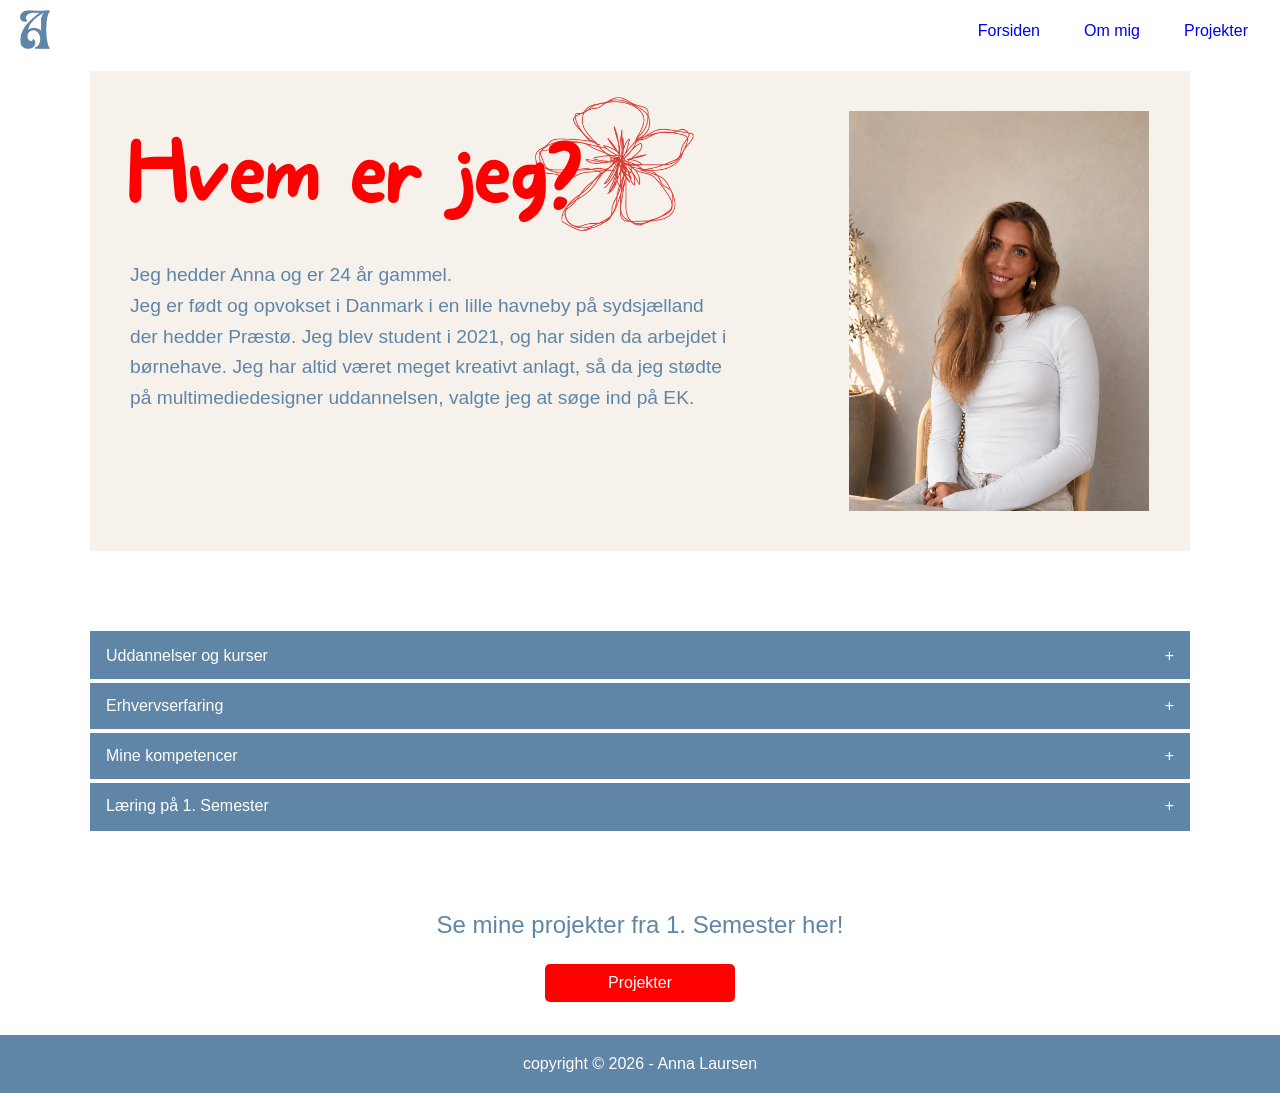
==== om.html @ f0049d84 "små layout justeringer" ====
<!doctype html>
<html lang="da">
  <head>
    <meta charset="UTF-8" />
    <meta name="viewport" content="width=device-width, initial-scale=1.0" />
    <title>Portfolioeksamen</title>
    <meta name="robots" content="noindex, nofollow" />
    <link rel="stylesheet" href="css/general.css" />
    <link rel="stylesheet" href="css/om.css" />
    <link rel="stylesheet" href="js/general.js" />
  </head>
  <body>
    <header>
      <a href="index.html"><img src="img/logo.webp" alt="logo illustrator" class="logo" /></a>
      <input type="checkbox" id="burger" />

      <label for="burger" class="menu-icon">
        <span></span>
        <span></span>
        <span></span>
      </label>

      <nav class="menu">
        <ul>
          <li><a href="index.html">Forsiden</a></li>
          <li><a href="om.html">Om mig</a></li>
          <li><a href="projekter.html">Projekter</a></li>
        </ul>
      </nav>
    </header>

    <main class="om-main">
      <section class="hero-background">
        <section class="hero">
          <div class="hero-text">
            <h1>Hvem er jeg?</h1>
            <img src="img/blomst.webp" alt="blomst" class="blomst" />

            <h3>
              Jeg hedder Anna og er 24 år gammel. <br />
              Jeg er født og opvokset i Danmark i en lille havneby på sydsjælland der hedder Præstø. Jeg blev student i 2021, og har siden da arbejdet i børnehave. Jeg har altid været meget kreativt anlagt, så da jeg stødte på multimediedesigner
              uddannelsen, valgte jeg at søge ind på EK.
            </h3>
          </div>
          <img src="img/portraet.webp" alt="portræt af mig" class="portræt" />
        </section>
      </section>

      <section class="om-section">
        <details name="accordion">
          <summary>Uddannelser og kurser</summary>
          <div class="content">
            <div class="opsætning">
              <h3>Multimediedesign EK</h3>
              <p>Januar 2026 - December 2028</p>
            </div>

            <div class="opsætning">
              <h3>Veras Dagshøjskole</h3>
              <p>August 2024 - December 2024</p>
              <p>Her havde jeg linjen Grafisk Kommunikation.</p>
            </div>

            <div class="opsætning">
              <h3>Vordingborg Gymnasium og HF</h3>
              <p>2018 - 2021</p>
              <p>Her havde jeg linjen Samfundsfag A og Engelsk A.</p>
            </div>

            <div class="opsætning">
              <h3>Præstø Privatskole</h3>
              <p>2008 - 2018</p>
            </div>
          </div>
        </details>

        <details name="accordion">
          <summary>Erhvervserfaring</summary>
          <div class="content">
            <div class="opsætning">
              <h3>Lundsgade Daginstitution</h3>
              <p>April 2025 - nu</p>
              <p>Jeg var vikar i huset, men blev hurtigt tilknyttet en fast stue, og blev derfor fast vikar.<br Nu er jeg vikar i huset, når det passer med skolen. /></p>
            </div>

            <div class="opsætning">
              <h3>Den selvejede institution Molevitten</h3>
              <p>Juni 2022- Juli 2024</p>
              <p>Jeg var fast medhjælper på en stue.</p>
            </div>

            <div class="opsætning">
              <h3>Privatinstitutionen Slotsparken</h3>
              <p>November 2021 - Juni 2022</p>
              <p>Jeg var vikar i hele huset, og var dermed både i vuggestuen og i børnehaven.</p>
            </div>

            <div class="opsætning">
              <h3>Rosenvangen plejecenter</h3>
              <p>Juni 2021 - Januar 2022</p>
              <p>Jeg var ansat som vikar, og var rigtig glad for at kunne hjælpe og støtte ældre mennesker i deres dagligdag.</p>
            </div>

            <div class="opsætning">
              <h3>Rosengården Døgninstitution</h3>
              <p>November 2020 - Maj 2021</p>
              <p>Her bestod mit arbejde i at hjælpe og guide udviklingshæmmede i deres dagligdag.</p>
            </div>

            <div class="opsætning">
              <h3>Rema 1000</h3>
              <p>September 2018 - Juni 2020</p>
              <p>Jeg sad i kassen samt trimmede butikken så den fremstod flot.</p>
            </div>
          </div>
        </details>

        <details name="accordion">
          <summary>Mine kompetencer</summary>
          <div class="content">
            <div class="opsætning">
              <h3>Photoshop</h3>
            </div>

            <div class="opsætning">
              <h3>After Effects</h3>
            </div>

            <div class="opsætning">
              <h3>Illustrator</h3>
            </div>

            <div class="opsætning">
              <h3>Indesign</h3>
            </div>

            <div class="opsætning">
              <h3>Vs Code</h3>
            </div>

            <div class="opsætning">
              <h3>Figma</h3>
            </div>
          </div>
        </details>

        <details name="accordion">
          <summary>Læring på 1. Semester</summary>
          <div class="content">
            <div class="opsætning">
              <h3>Kodning og udvikling</h3>
              <p>På 1. semester lærte jeg grundlæggende HTML, CSS og semantik. Jeg lærte at opbygge websites med korrekt struktur, arbejde med responsive designs ved hjælp af media queries og bruge GitHub til aflevering af projekter.</p>
            </div>

            <div class="opsætning">
              <h3>Design og brugeroplevelse</h3>
              <p>
                Jeg blev introduceret til designprincipper, gestaltlove og forskellige stilarter. Derudover lærte jeg at lave lofi og hifi wireframes samt prototyper i Figma, som hjælper med at planlægge og teste et design, inden man begynder at
                kode.
              </p>
            </div>

            <div class="opsætning">
              <h3>Test og værktøjer</h3>
              <p>
                Gennem semesteret arbejdede jeg med forskellige testmetoder, blandt andet Likert-test, tænkehøjttest, 5-sekunders test og Lighthouse. Jeg fik også erfaring med Illustrator, SVG og JavaScript, hvor jeg blandt andet arbejdede med
                popovers, forms og dark mode.
              </p>
            </div>

            <div class="opsætning">
              <h3>Refleksion</h3>
              <p>Semesteret har givet mig et godt fundament inden for både design og webudvikling. Jeg har lært mange nye fagbegreber, metoder og værktøjer som jeg vil tage med mig i fremtidige projekter.</p>
            </div>
          </div>
        </details>
      </section>

      <section class="om-link">
        <h3>Se mine projekter fra 1. Semester her!</h3>
        <a href="projekter.html" class="cta">Projekter</a>
      </section>
    </main>
    <footer>copyright &copy; 2026 - Anna Laursen</footer>
  </body>
</html>
---- css/general.css ----
@font-face {
  font-family: aurelia;
  src: url(/fonts/aureliaemiko.ttf);
}
@font-face {
  font-family: more-sugar;
  src: url(/fonts/MoreSugar-Thin.ttf);
}

main {
  max-width: 1200px;
  margin: 0 auto;
  padding: 0 1.5rem;
}
/* mobile */
footer {
  background-color: #5f85a7;
  color: white;
  text-align: center;
  padding: 20px;
}

h1 {
  font-size: 6em;
  color: #ff0000;
  font-family: more-sugar, sans-serif;
}

h2 {
  font-size: 4em;
  color: #ff0000;
  font-family: more-sugar, sans-serif;
}

h3 {
  font-size: 1.5em;
  color: #5f85a7;
  font-weight: normal;
  margin-top: 0;
}

p {
  font-size: 1.2em;
  color: #5f86ad;
  line-height: 1.6;
}

.cta {
  background-color: #ff0000;
  color: white;
  padding: 10px 20px;
  text-decoration: none;
  border-radius: 5px;
  margin: 50px;
  display: block;
  width: 150px;
  margin: 25px auto;
  text-align: center;
}

header {
  display: flex;
  justify-content: space-between;
  align-items: center;
  padding: 10px 20px;
  position: relative;
}
.logo {
  width: 30px;
  height: auto;
}

/* burgermenu */
body {
  font-family: sans-serif;
  margin: 0;
}

/* skjul checkbox */
#burger {
  display: none;
}

/* burger ikon */
.menu-icon {
  display: block;
  width: 30px;
  cursor: pointer;
  padding: 15px;
  margin-left: auto;
}

.menu-icon span {
  display: block;
  height: 3px;
  background: #5f85a7;
  margin: 6px 0;
  transition: 0.3s;
}

.menu {
  display: none;
}

.menu ul {
  list-style: none;
  margin: 0;
  padding: 0;
}

.menu a {
  display: block;
  padding: 12px;
  text-decoration: none;
  /* border-top: 1px solid #ff0000;
  border-bottom: 1px solid #ff0000; */
}

/* når checkbox er checked */
#burger:checked + .menu-icon + .menu {
  display: block;
}

/* lille animation på burgeren */
#burger:checked + .menu-icon span:nth-child(1) {
  transform: rotate(45deg) translate(5px, 5px);
}

#burger:checked + .menu-icon span:nth-child(2) {
  opacity: 0;
}

#burger:checked + .menu-icon span:nth-child(3) {
  transform: rotate(-45deg) translate(7px, -7px);
}

/* desktop */
@media (min-width: 800px) {
  .menu {
    display: block;
  }

  .menu ul {
    display: flex;
    gap: 20px;
  }

  .menu a {
    border: none;
  }

  .menu-icon {
    display: none;
  }
  main {
    max-width: 1200px;
    margin: 0 auto;
    padding: 0 1.5rem;
  }

  p {
    font-size: 1.15em;
    color: #5f86ad;
    line-height: 1.6;
  }
}
---- css/om.css ----
/* mobile first */

.om-main {
  max-width: 1100px;
  margin: 0 auto;
  padding: 0.5rem 1.5rem;
  text-align: center;
}

.hero {
  display: flex;
  flex-direction: column;
  gap: 1.5rem;
  text-align: center;
  margin-bottom: 3rem;
  background-color: #f6f2eb;
  padding: 2rem 1rem 2rem 1rem;
}

.hero-text {
  display: contents;
}

.portræt {
  width: 200px;
  height: auto;
  margin: 0 auto;
  order: 2;
}

.hero h1 {
  margin-bottom: -4.5rem;
  order: 1;
  font-size: 5em;
  position: relative;
  z-index: 2;
}
.blomst {
  display: none;
}

.hero-background {
  background: none;
  width: auto;
  margin-left: 0;
}
.hero h3 {
  line-height: 1.6;
  font-size: 1.25em;
  order: 3;
  background-color: #f6f2eb;
  /* padding: 2rem 1rem; */
  /* margin-top: -1rem; */
  padding: 1.5rem;
  margin-bottom: 0;
}

.om-section {
  margin: 0 auto 3rem;
}

summary {
  background: #5f85a7;
  cursor: pointer;
  padding: 0.7rem;
  display: flex;
  justify-content: space-between;
  align-items: center;
  color: #ffffff;
}
details {
  outline: 2px solid #ffffff;
}
summary::after {
  content: "+";
}

[open] summary::after {
  content: "–";
}

.opsætning {
  text-align: center;
  margin: 2rem;
}

.opsætning h3 {
  font-size: 1.2rem;
  font-weight: 700;
  margin-bottom: -1rem;
}

.opsætning p {
  font-size: 1rem;
  margin-top: 1rem;
}
/* desktop */
@media (min-width: 800px) {
  .hero {
    display: grid;
    grid-template-columns: 1.5fr 0.8fr;
    grid-template-rows: auto auto;
    column-gap: 4rem;
    row-gap: 1rem;
    align-items: start;
    text-align: left;
    margin-bottom: 5rem;
    background-color: #f6f2eb;
    padding-top: 2.5rem;
    padding-bottom: 2.5rem;
    max-width: 1200px;
    margin: 0 auto 5rem;
    position: relative;
  }

  main {
    margin-top: 80px;
    margin-bottom: 50px;
  }

  .hero-background {
    background-color: #f6f2eb;
    width: 100%;
  }

  .hero h1 {
    grid-column: 1;
    grid-row: 1;
    margin-top: 1rem;
    left: 20px;
    margin-bottom: 0;
    font-size: 5em;
    font-family: more-sugar, sans-serif;
  }

  .blomst {
    display: block;
    position: absolute;
    width: 200px;
    left: 445px;
    bottom: 320px;
  }
  .hero h3 {
    grid-column: 1;
    grid-row: 2;
    max-width: 650px;
    line-height: 1.6;
    font-size: 1rem;
    font-family: sans-serif;
    margin-top: -8rem;
  }

  .portræt {
    grid-column: 2;
    grid-row: 1 / 3;
    width: 300px;
    align-self: center;
  }

  .om-section {
    max-width: 1200px;
    margin: 0 auto 5rem;
  }

  summary {
    padding: 1rem;
  }

  .hero h3 {
    line-height: 1.6;
    font-size: 1.2em;
    order: 3;
    background-color: #f6f2eb;
    /* padding: 2rem 1rem; */
    /* margin-top: -1rem; */
    padding: 1.5rem;
    margin-bottom: 0;
    margin-top: -5rem;
  }
  .opsætning {
    text-align: center;
    margin: 3rem;
  }

  .opsætning h3 {
    font-size: 1.5rem;
    font-weight: 700;
    margin-bottom: -1rem;
  }

  .opsætning p {
    font-size: 1rem;
    margin-top: 1rem;
  }
}
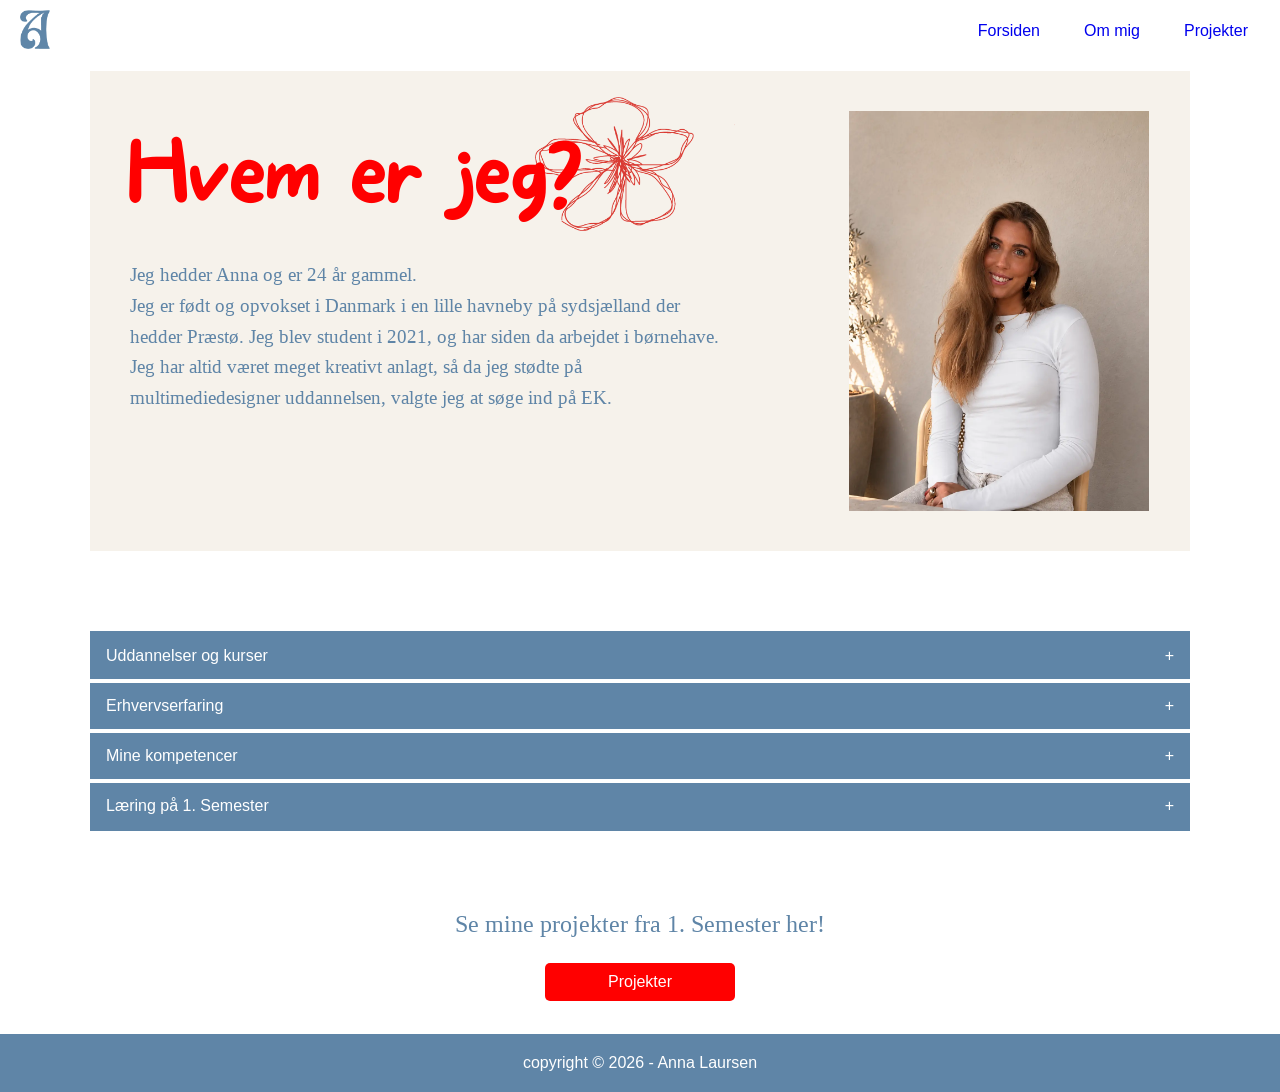
==== commit 9473f357: "favicon" ====
--- a/om.html
+++ b/om.html
@@ -8,6 +8,7 @@
     <link rel="stylesheet" href="css/general.css" />
     <link rel="stylesheet" href="css/om.css" />
     <link rel="stylesheet" href="js/general.js" />
+    <link rel="icon" type="image/webp" href="img/favicon.webp" />
   </head>
   <body>
     <header>
--- a/css/general.css
+++ b/css/general.css
@@ -1,6 +1,6 @@
 @font-face {
-  font-family: aurelia;
-  src: url(/fonts/aureliaemiko.ttf);
+  font-family: liberation;
+  src: url(/fonts/LiberationSerif-Regular.ttf);
 }
 @font-face {
   font-family: more-sugar;
@@ -37,12 +37,14 @@
   color: #5f85a7;
   font-weight: normal;
   margin-top: 0;
+  font-family: liberation;
 }
 
 p {
   font-size: 1.2em;
   color: #5f86ad;
   line-height: 1.6;
+  font-family: liberation, Times, serif;
 }
 
 .cta {
--- a/css/om.css
+++ b/css/om.css
@@ -53,6 +53,7 @@
   /* margin-top: -1rem; */
   padding: 1.5rem;
   margin-bottom: 0;
+  font-family: liberation;
 }
 
 .om-section {
@@ -148,6 +149,7 @@
     font-size: 1rem;
     font-family: sans-serif;
     margin-top: -8rem;
+    font-family: liberation;
   }
 
   .portræt {
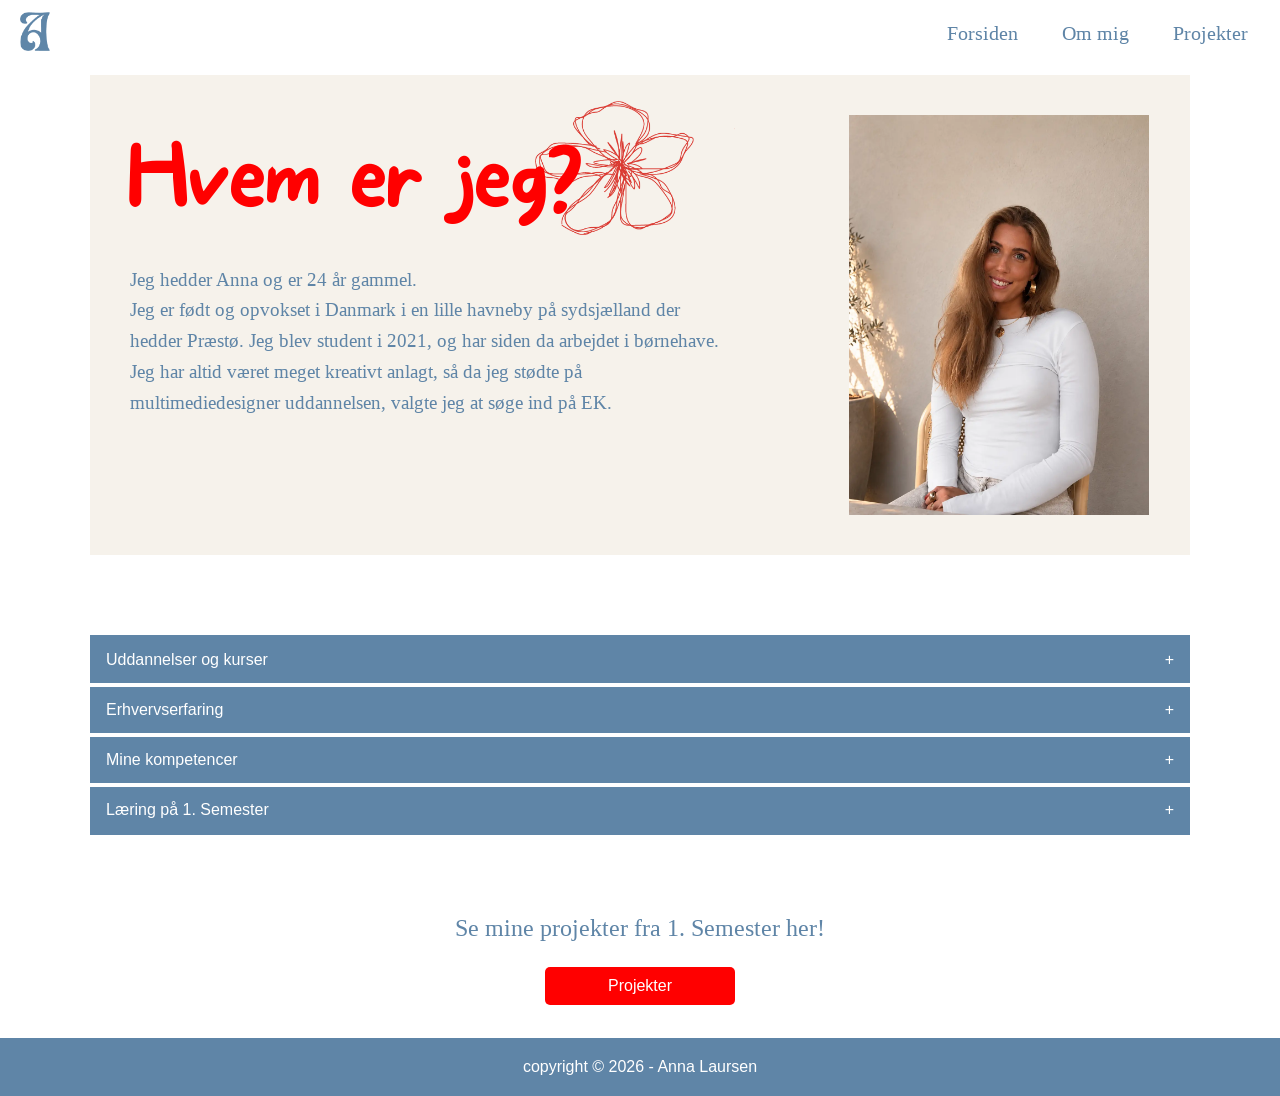
==== commit eb0eca07: "header + lidt js" ====
--- a/om.html
+++ b/om.html
@@ -7,7 +7,6 @@
     <meta name="robots" content="noindex, nofollow" />
     <link rel="stylesheet" href="css/general.css" />
     <link rel="stylesheet" href="css/om.css" />
-    <link rel="stylesheet" href="js/general.js" />
     <link rel="icon" type="image/webp" href="img/favicon.webp" />
   </head>
   <body>
@@ -183,5 +182,6 @@
       </section>
     </main>
     <footer>copyright &copy; 2026 - Anna Laursen</footer>
+    <script src="js/general.js"></script>
   </body>
 </html>
--- a/css/general.css
+++ b/css/general.css
@@ -65,7 +65,17 @@
   justify-content: space-between;
   align-items: center;
   padding: 10px 20px;
-  position: relative;
+  position: sticky;
+  top: 0;
+  background-color: white;
+  z-index: 1000;
+
+  border-bottom: none;
+}
+
+header.scrolled {
+  border-bottom: 1px solid #e8e8e8;
+  box-shadow: 0 2px 10px rgba(0, 0, 0, 0.08);
 }
 .logo {
   width: 30px;
@@ -114,8 +124,13 @@
   display: block;
   padding: 12px;
   text-decoration: none;
-  /* border-top: 1px solid #ff0000;
-  border-bottom: 1px solid #ff0000; */
+  color: #5f85a7;
+  font-family: liberation, serif;
+  font-size: 20px;
+}
+
+.menu a:hover {
+  color: #ff0000;
 }
 
 /* når checkbox er checked */
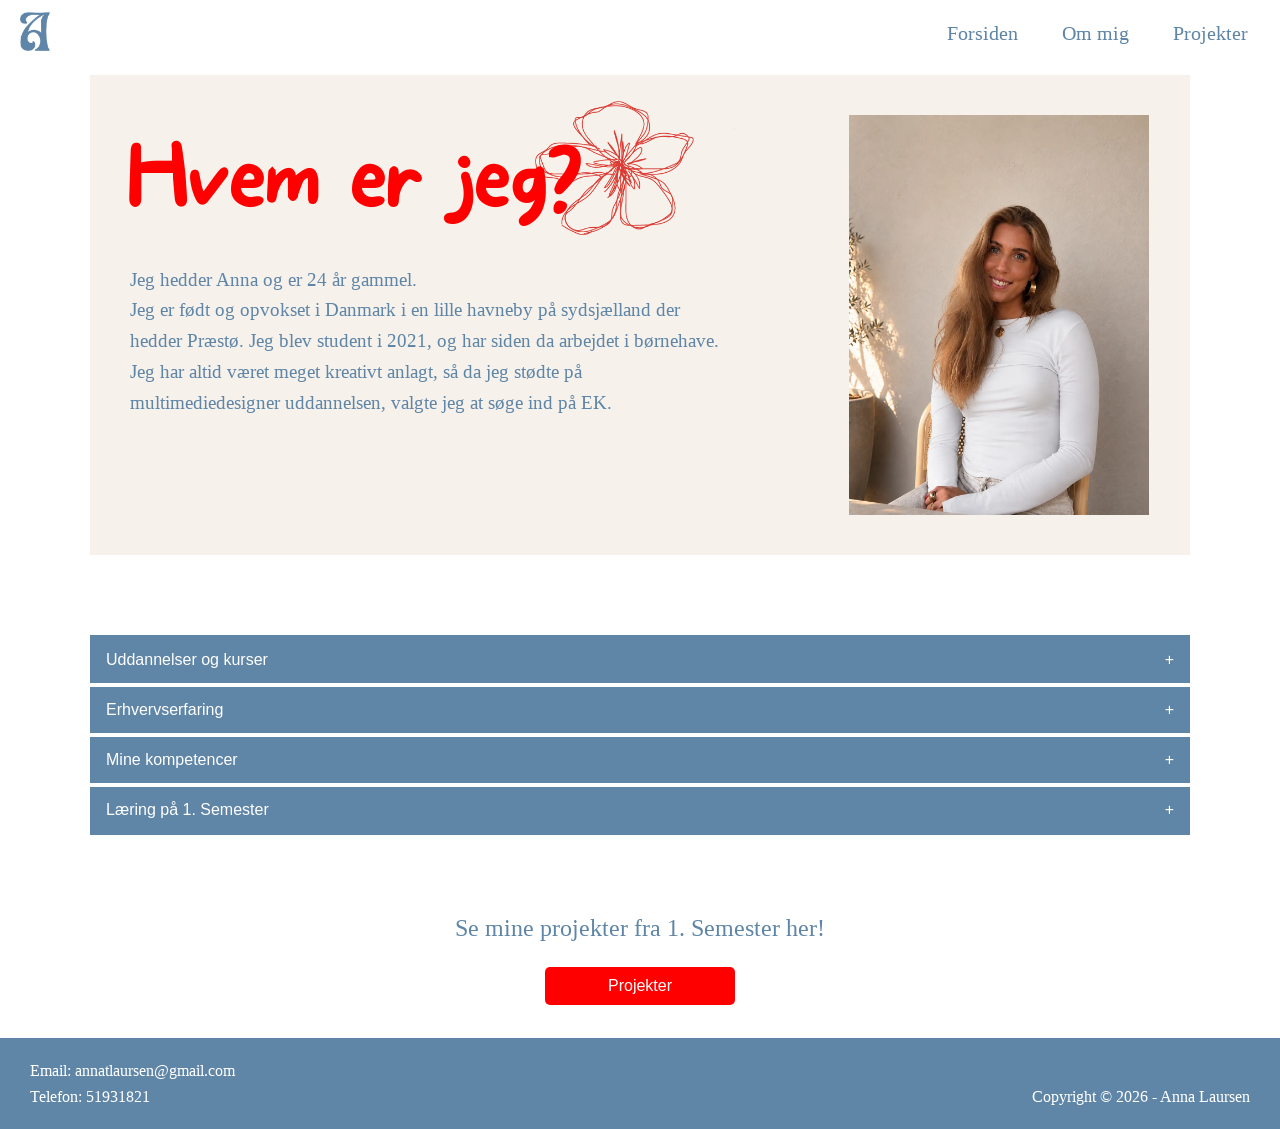
==== commit 81d9fa44: "footer" ====
--- a/om.html
+++ b/om.html
@@ -181,7 +181,16 @@
         <a href="projekter.html" class="cta">Projekter</a>
       </section>
     </main>
-    <footer>copyright &copy; 2026 - Anna Laursen</footer>
+    <footer>
+      <div class="footer-left">
+        <p>Email: annatlaursen@gmail.com</p>
+        <p>Telefon: 51931821</p>
+      </div>
+
+      <div class="footer-right">
+        <p>Copyright © 2026 - Anna Laursen</p>
+      </div>
+    </footer>
     <script src="js/general.js"></script>
   </body>
 </html>
--- a/css/general.css
+++ b/css/general.css
@@ -18,6 +18,29 @@
   color: white;
   text-align: center;
   padding: 20px;
+  font-family: liberation, serif;
+}
+
+footer {
+  background-color: #5f85a7;
+  padding: 20px 30px;
+  display: flex;
+  justify-content: space-between;
+  align-items: flex-end;
+}
+
+footer p {
+  color: white;
+  margin: 0;
+  font-size: 0.8rem;
+}
+
+.footer-left {
+  text-align: left;
+}
+
+.footer-right {
+  text-align: right;
 }
 
 h1 {
@@ -180,4 +203,10 @@
     color: #5f86ad;
     line-height: 1.6;
   }
-}
+
+  footer p {
+    color: white;
+    margin: 0;
+    font-size: 1rem;
+  }
+}
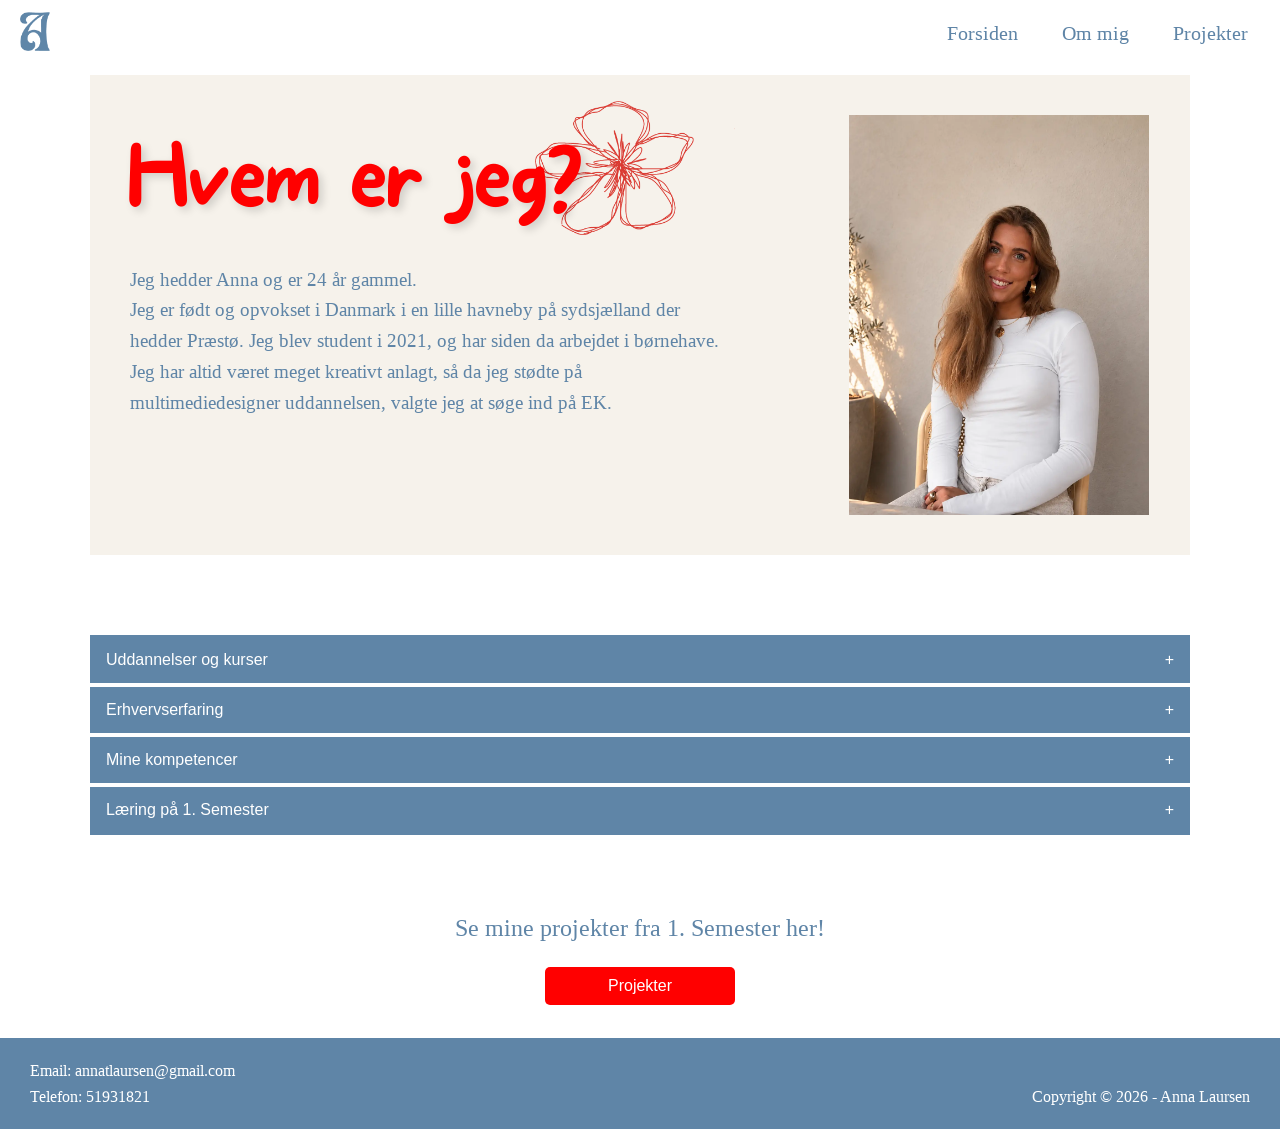
==== commit 462741a7: "linjeskift rettelse" ====
--- a/om.html
+++ b/om.html
@@ -80,7 +80,10 @@
             <div class="opsætning">
               <h3>Lundsgade Daginstitution</h3>
               <p>April 2025 - nu</p>
-              <p>Jeg var vikar i huset, men blev hurtigt tilknyttet en fast stue, og blev derfor fast vikar.<br Nu er jeg vikar i huset, når det passer med skolen. /></p>
+              <p>
+                Jeg var vikar i huset, men blev hurtigt tilknyttet en fast stue, og blev derfor fast vikar.<br />
+                Nu er jeg vikar i huset, når det passer med skolen.
+              </p>
             </div>
 
             <div class="opsætning">
--- a/css/general.css
+++ b/css/general.css
@@ -1,52 +1,25 @@
 @font-face {
   font-family: liberation;
-  src: url(/fonts/LiberationSerif-Regular.ttf);
-}
+  src: url("../fonts/LiberationSerif-Regular.ttf");
+}
+
 @font-face {
   font-family: more-sugar;
-  src: url(/fonts/MoreSugar-Thin.ttf);
-}
-
+  src: url("../fonts/MoreSugar-Thin.ttf");
+}
+
+/* mobile */
+/* generel styling*/
 main {
   max-width: 1200px;
   margin: 0 auto;
   padding: 0 1.5rem;
 }
-/* mobile */
-footer {
-  background-color: #5f85a7;
-  color: white;
-  text-align: center;
-  padding: 20px;
-  font-family: liberation, serif;
-}
-
-footer {
-  background-color: #5f85a7;
-  padding: 20px 30px;
-  display: flex;
-  justify-content: space-between;
-  align-items: flex-end;
-}
-
-footer p {
-  color: white;
-  margin: 0;
-  font-size: 0.8rem;
-}
-
-.footer-left {
-  text-align: left;
-}
-
-.footer-right {
-  text-align: right;
-}
-
 h1 {
   font-size: 6em;
   color: #ff0000;
   font-family: more-sugar, sans-serif;
+  text-shadow: 4px 4px 8px rgba(0, 0, 0, 0.15);
 }
 
 h2 {
@@ -82,7 +55,38 @@
   margin: 25px auto;
   text-align: center;
 }
-
+/* footer */
+footer {
+  background-color: #5f85a7;
+  color: white;
+  text-align: center;
+  padding: 20px;
+  font-family: liberation, serif;
+}
+
+footer {
+  background-color: #5f85a7;
+  padding: 20px 30px;
+  display: flex;
+  justify-content: space-between;
+  align-items: flex-end;
+}
+
+footer p {
+  color: white;
+  margin: 0;
+  font-size: 0.8rem;
+}
+
+.footer-left {
+  text-align: left;
+}
+
+.footer-right {
+  text-align: right;
+}
+
+/* header styling */
 header {
   display: flex;
   justify-content: space-between;
@@ -161,7 +165,7 @@
   display: block;
 }
 
-/* lille animation på burgeren */
+/* kryds animation på burgeren */
 #burger:checked + .menu-icon span:nth-child(1) {
   transform: rotate(45deg) translate(5px, 5px);
 }
@@ -174,6 +178,9 @@
   transform: rotate(-45deg) translate(7px, -7px);
 }
 
+.cta:hover {
+  transform: scale(1.1);
+}
 /* desktop */
 @media (min-width: 800px) {
   .menu {
--- a/css/om.css
+++ b/css/om.css
@@ -94,6 +94,10 @@
 .opsætning p {
   font-size: 1rem;
   margin-top: 1rem;
+}
+
+.hero h1 {
+  text-shadow: 4px 4px 8px rgba(0, 0, 0, 0.15);
 }
 /* desktop */
 @media (min-width: 800px) {
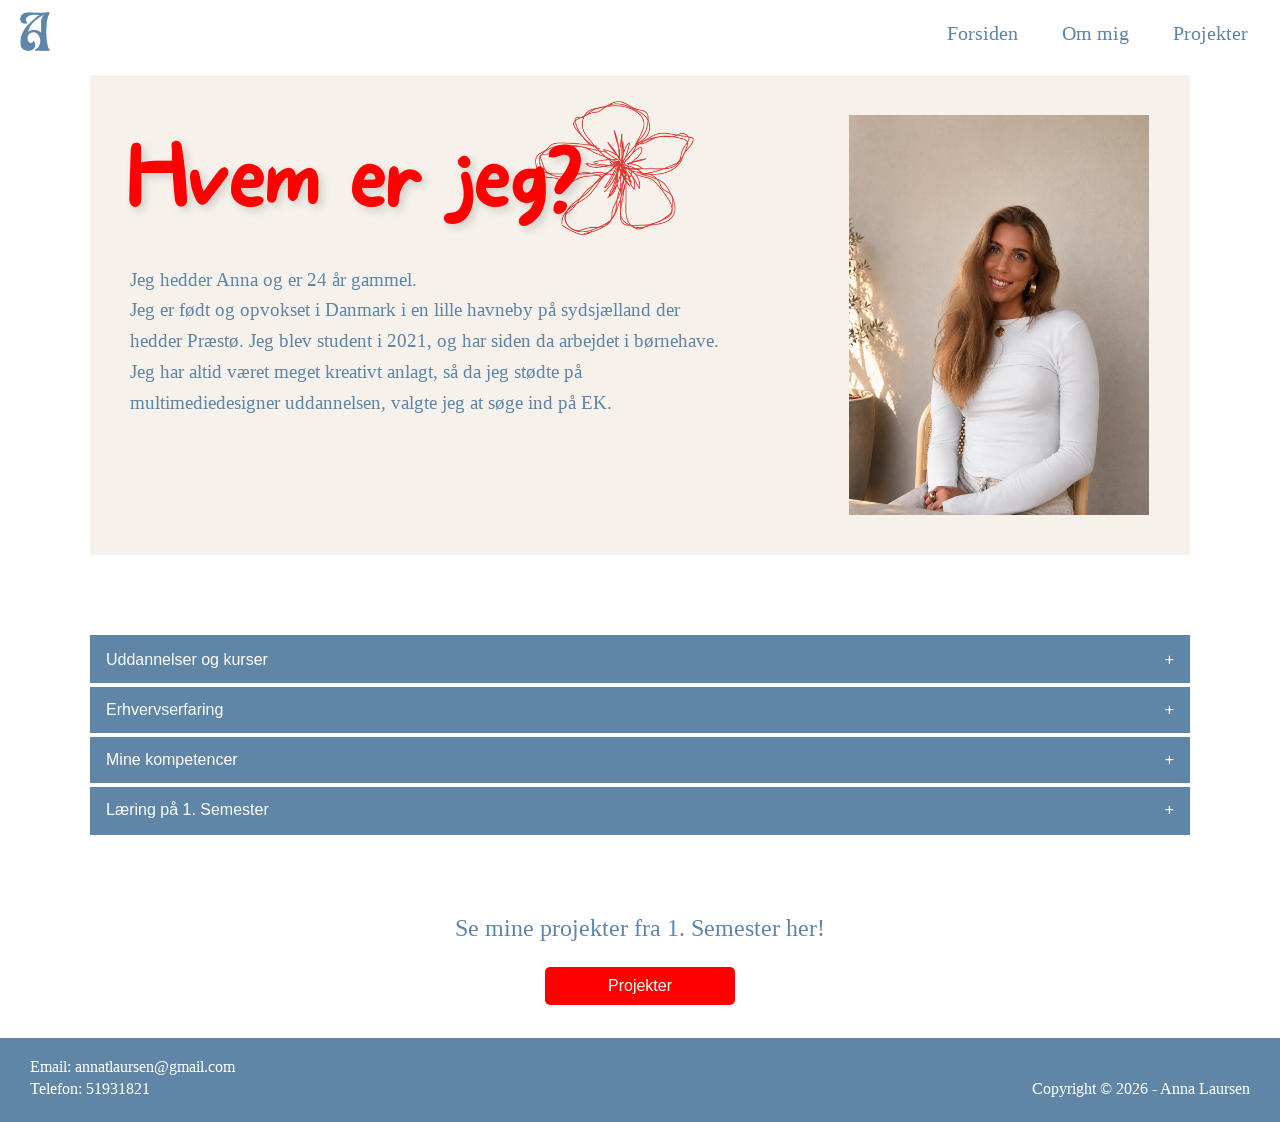
==== commit bf6c5c5a: "email link i footer" ====
--- a/om.html
+++ b/om.html
@@ -80,10 +80,7 @@
             <div class="opsætning">
               <h3>Lundsgade Daginstitution</h3>
               <p>April 2025 - nu</p>
-              <p>
-                Jeg var vikar i huset, men blev hurtigt tilknyttet en fast stue, og blev derfor fast vikar.<br />
-                Nu er jeg vikar i huset, når det passer med skolen.
-              </p>
+              <p>Jeg var vikar i huset, men blev hurtigt tilknyttet en fast stue, og blev derfor fast vikar.</p>
             </div>
 
             <div class="opsætning">
@@ -186,7 +183,7 @@
     </main>
     <footer>
       <div class="footer-left">
-        <p>Email: annatlaursen@gmail.com</p>
+        <a href="mailto:annatlaursen@gmail.com"> Email: annatlaursen@gmail.com </a>
         <p>Telefon: 51931821</p>
       </div>
 
--- a/css/general.css
+++ b/css/general.css
@@ -72,6 +72,10 @@
   align-items: flex-end;
 }
 
+.footer-left a {
+  text-decoration: none;
+  color: white;
+}
 footer p {
   color: white;
   margin: 0;
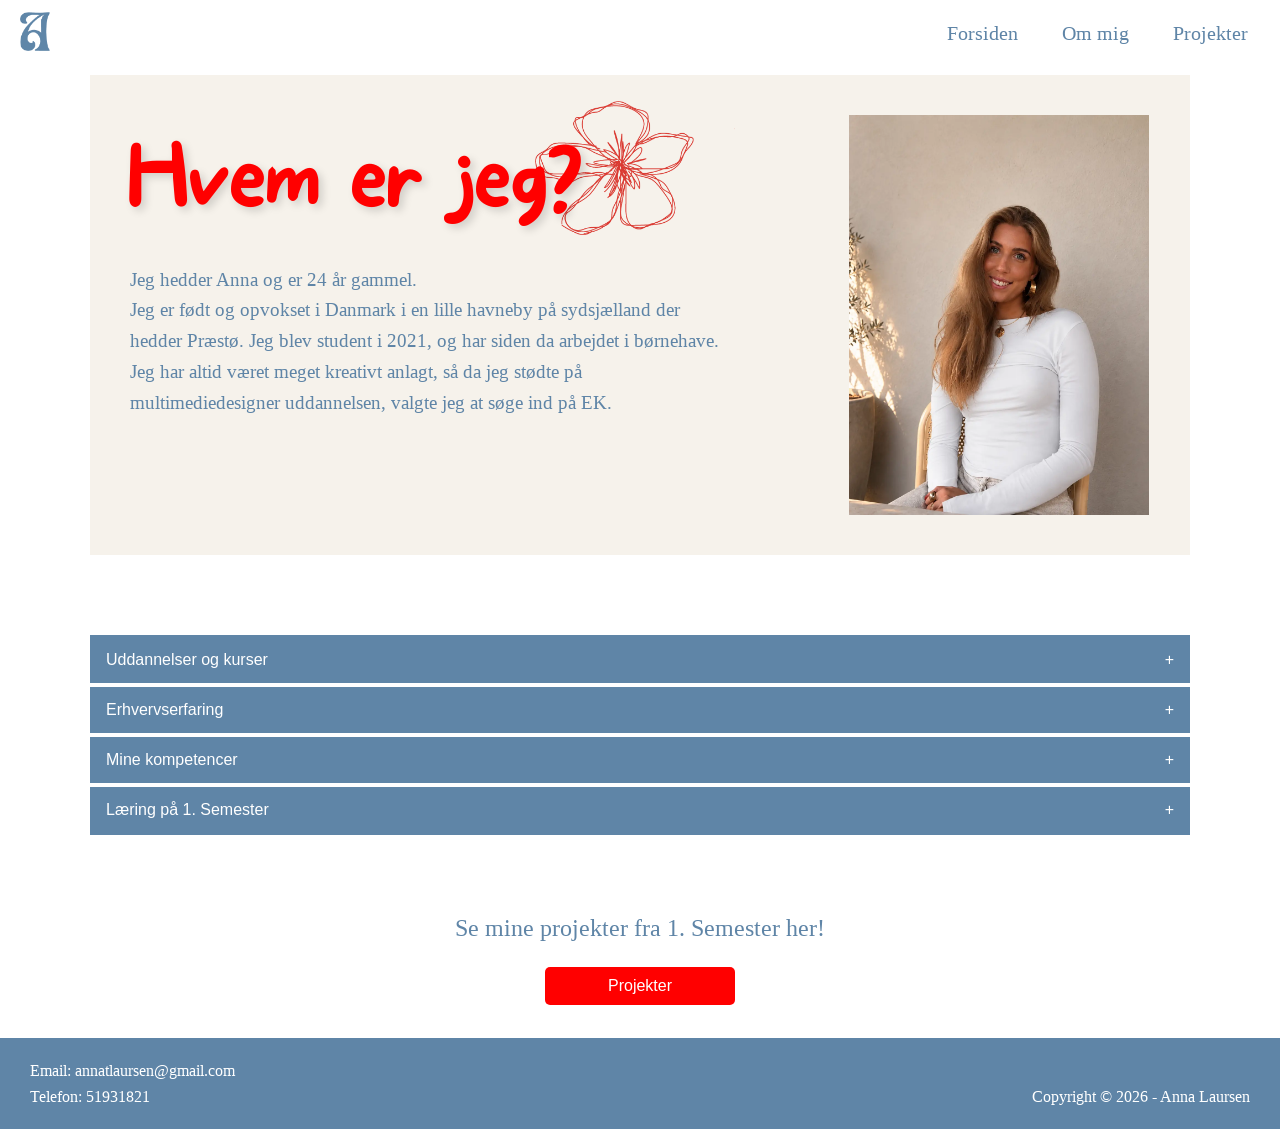
==== commit 776bb187: "footer rettelse" ====
--- a/om.html
+++ b/om.html
@@ -183,7 +183,7 @@
     </main>
     <footer>
       <div class="footer-left">
-        <a href="mailto:annatlaursen@gmail.com"> Email: annatlaursen@gmail.com </a>
+        <p>Email: annatlaursen@gmail.com</p>
         <p>Telefon: 51931821</p>
       </div>
 
--- a/css/general.css
+++ b/css/general.css
@@ -66,6 +66,8 @@
 
 footer {
   background-color: #5f85a7;
+  text-decoration: none;
+  color: white;
   padding: 20px 30px;
   display: flex;
   justify-content: space-between;
